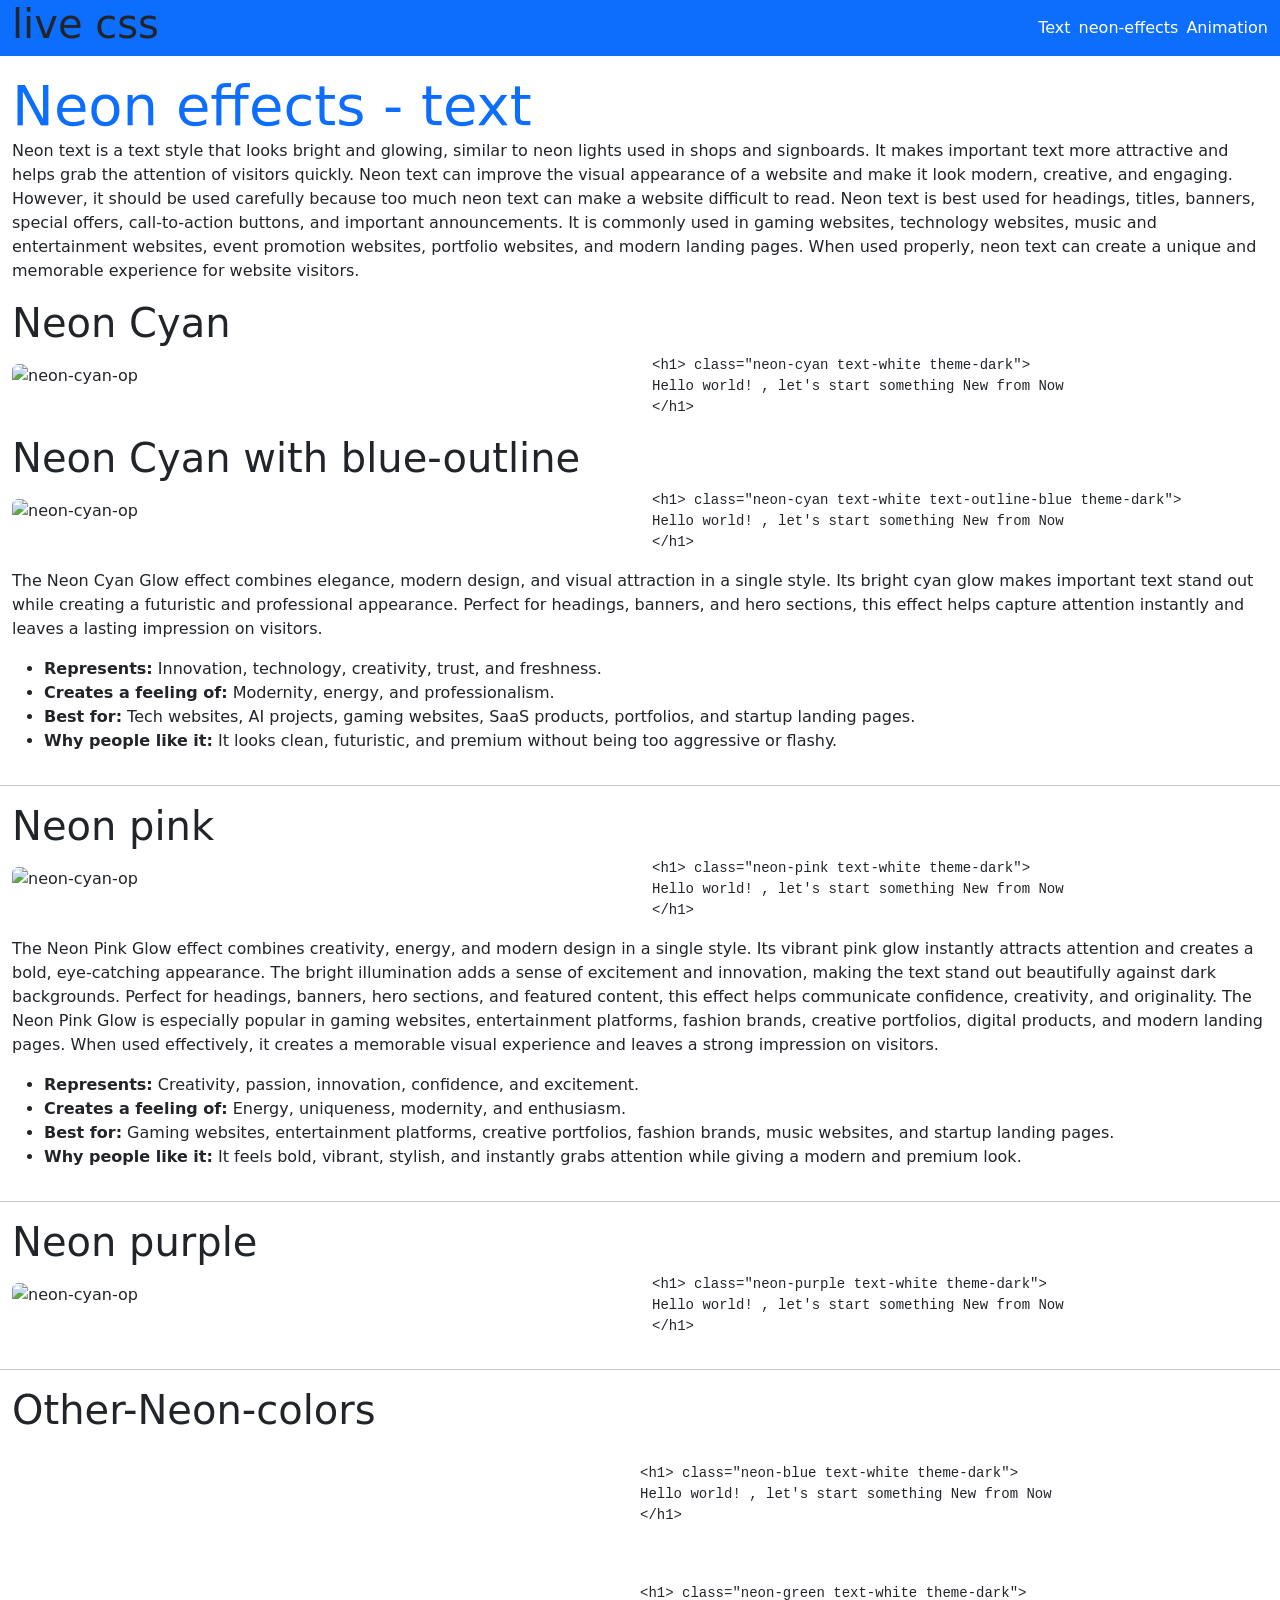
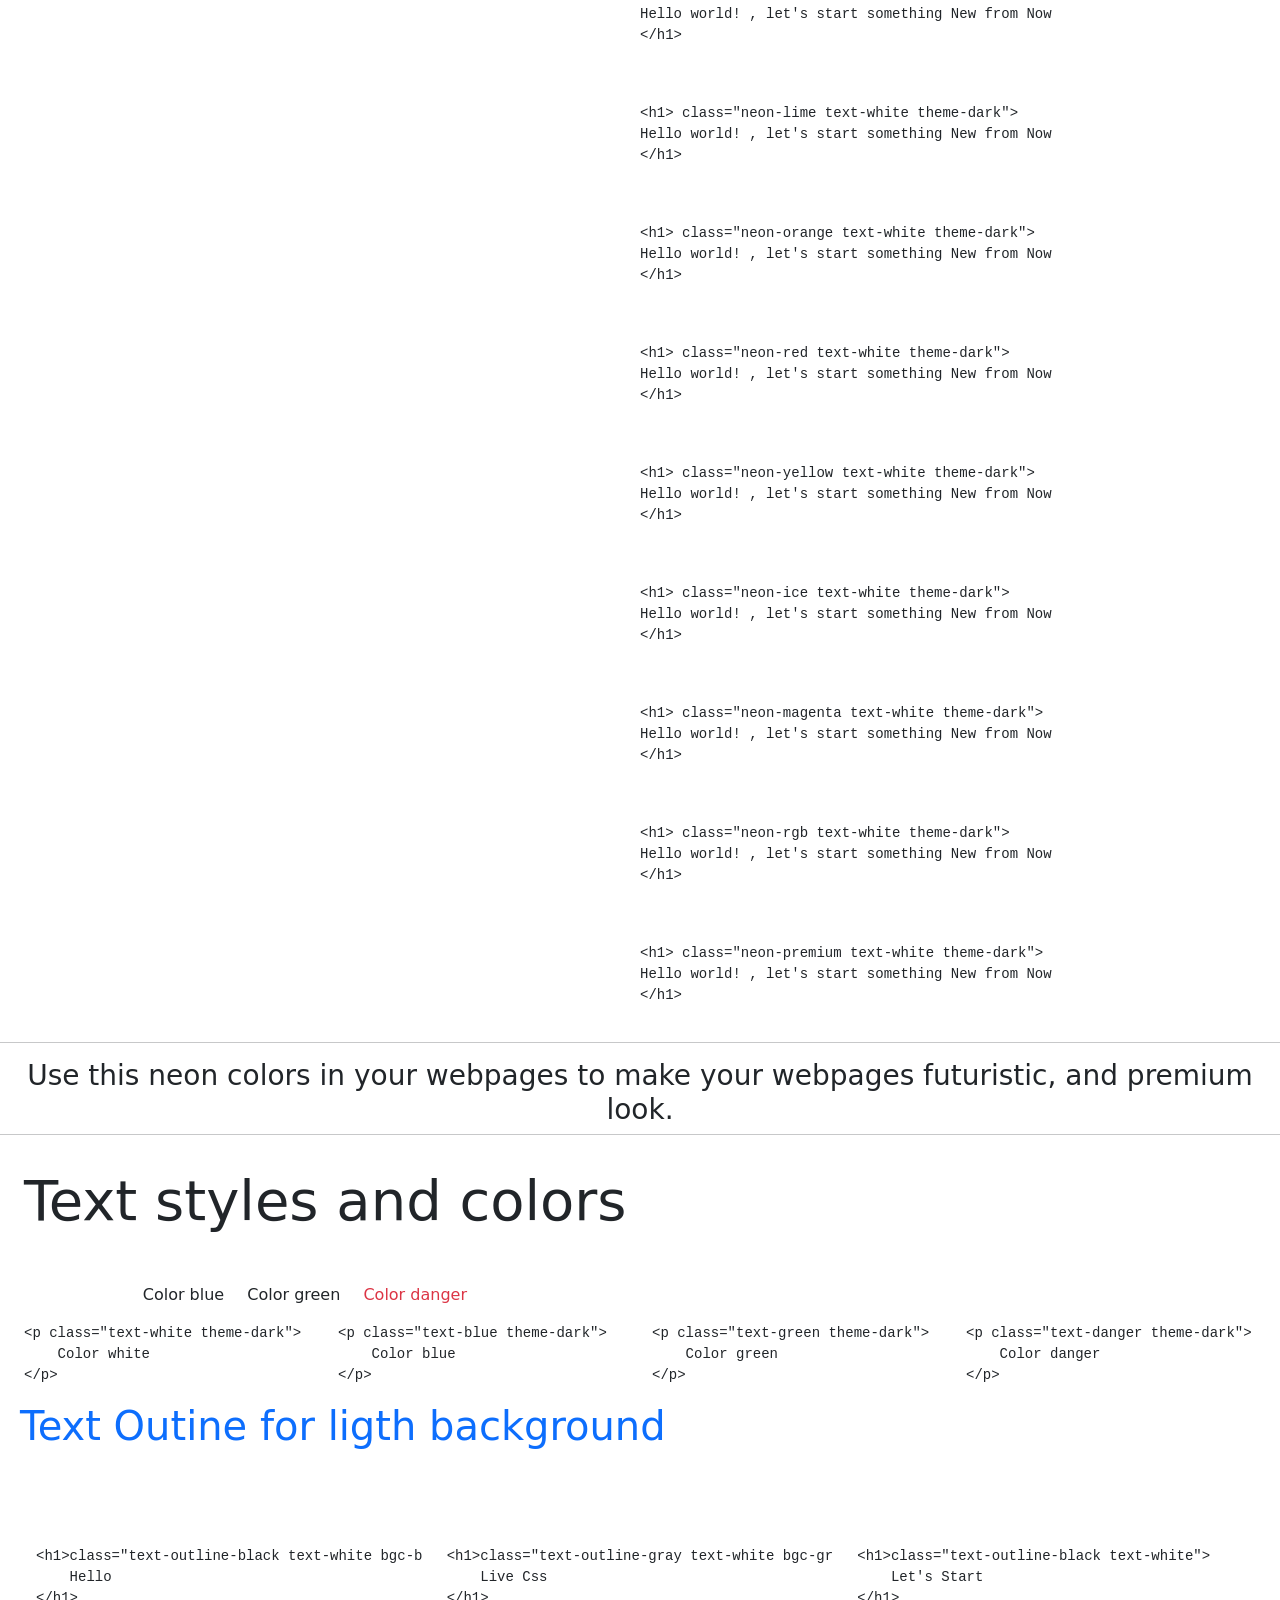
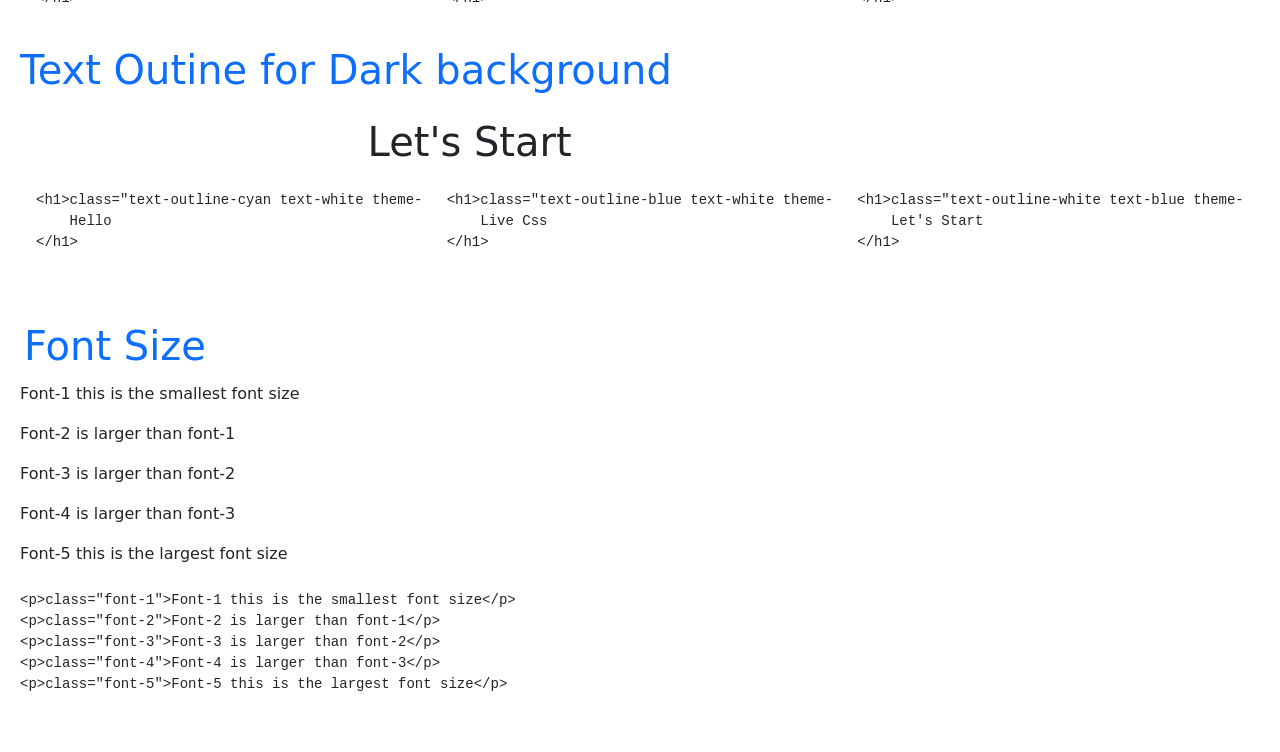
==== host/live.html @ 470fd9ce "Add files via upload" ====
<!DOCTYPE html>
<html lang="en">

<head>
    <meta charset="UTF-8">
    <meta name="viewport" content="width=device-width, initial-scale=1.0">
    <title>live css</title>
    <link rel="stylesheet" href="/style.css">
    <link href="https://cdn.jsdelivr.net/npm/bootstrap@5.3.8/dist/css/bootstrap.min.css" rel="stylesheet"
        integrity="sha384-sRIl4kxILFvY47J16cr9ZwB07vP4J8+LH7qKQnuqkuIAvNWLzeN8tE5YBujZqJLB" crossorigin="anonymous">
</head>

<body>
    <header>
        <div class="conatiner-fluid bg-primary">
            <div class="row mx-0">
                <div class="col-12 col-md-6 d-flex align-items-center">
                    <h1>live css</h1>
                </div>

                <nav class="col-12 col-md-6 d-flex justify-content-start justify-content-md-end align-items-center">
                    <ul class="list-inline d-flex align-items-center m-0 pb-1 pb-md-0">
                        <li class="list-inline-item"><a href="#text" class="text-decoration-none text-white">Text</a>
                        </li>
                        <li class="list-inline-item"><a href="#neon"
                                class="text-decoration-none text-white">neon-effects</a>
                        </li>
                        <li class="list-inline-item"><a href="liveanimation.html" class="text-decoration-none text-white">Animation</a></li>
                    </ul>
                </nav>
            </div>
        </div>
    </header>

    <div class="conatiner-fluid my-3">
        <div class="row mx-0" id="neon">
            <div class="display-4 text-primary">Neon effects - text</div>
            <div class="col-12 about-neon">
                <p>Neon text is a text style that looks bright and glowing, similar to neon lights used in shops and
                    signboards. It makes important text more attractive and helps grab the attention of visitors
                    quickly. Neon text can improve the visual appearance of a website and make it look modern, creative,
                    and engaging. However, it should be used carefully because too much neon text can make a website
                    difficult to read. Neon text is best used for headings, titles, banners, special offers,
                    call-to-action buttons, and important announcements. It is commonly used in gaming websites,
                    technology websites, music and entertainment websites, event promotion websites, portfolio websites,
                    and modern landing pages. When used properly, neon text can create a unique and memorable experience
                    for website visitors.
                </p>
            </div>

            <h1 class="heading">Neon Cyan</h1>
            <div class="col-12 col-md-6 my-2">
                <img class="img-fluid rounded" src="output\neon_cyan1.png" alt="neon-cyan-op">
            </div>

            <div class="col-12 col-md-6">
                <pre>
&lt;h1&gt; class="neon-cyan text-white theme-dark">
Hello world! , let's start something New from Now
&lt;/h1&gt;</pre>
            </div>


            <h1 class="heading">Neon Cyan with blue-outline</h1>


            <div class="col-12 col-md-6 my-2">
                <img class="img-fluid rounded" src="output\neon_cyan.png" alt="neon-cyan-op">
            </div>

            <div class="col-12 col-md-6">
                <pre>
&lt;h1&gt; class="neon-cyan text-white text-outline-blue theme-dark">
Hello world! , let's start something New from Now
&lt;/h1&gt;</pre>
            </div>

            <div class="col-12">
                <p class="about-style">
                    The Neon Cyan Glow effect combines elegance, modern design, and visual attraction in a single style.
                    Its bright cyan glow makes important text stand out while creating a futuristic and professional
                    appearance. Perfect for headings, banners, and hero sections, this effect helps capture attention
                    instantly and leaves a lasting impression on visitors.
                </p>

                <ul>
                    <li><b>Represents:</b> Innovation, technology, creativity, trust, and freshness.</li>

                    <li><b>Creates a feeling of:</b> Modernity, energy, and professionalism.</li>

                    <li><b>Best for:</b> Tech websites, AI projects, gaming websites, SaaS products, portfolios, and
                        startup landing pages.</li>

                    <li><b>Why people like it:</b> It looks clean, futuristic, and premium without being too aggressive
                        or flashy.</li>
                </ul>
            </div>
        </div>
        <hr>
        <div class="row mx-0">
            <h1 class="heading">Neon pink</h1>
            <div class="col-12 col-md-6 my-2">
                <img class="img-fluid rounded" src="output\neon_pink.png" alt="neon-cyan-op">
            </div>

            <div class="col-12 col-md-6">
                <pre>
&lt;h1&gt; class="neon-pink text-white theme-dark">
Hello world! , let's start something New from Now
&lt;/h1&gt;</pre>
            </div>

            <div class="col-12">
                <p class="about-style">
                    The Neon Pink Glow effect combines creativity, energy, and modern design in a single style. Its
                    vibrant pink glow instantly attracts attention and creates a bold, eye-catching appearance. The
                    bright illumination adds a sense of excitement and innovation, making the text stand out beautifully
                    against dark backgrounds. Perfect for headings, banners, hero sections, and featured content, this
                    effect helps communicate confidence, creativity, and originality. The Neon Pink Glow is especially
                    popular in gaming websites, entertainment platforms, fashion brands, creative portfolios, digital
                    products, and modern landing pages. When used effectively, it creates a memorable visual experience
                    and leaves a strong impression on visitors.

                </p>

                <ul>
                    <li> <b>Represents:</b> Creativity, passion, innovation, confidence, and excitement.</li>
                    <li><b> Creates a feeling of:</b> Energy, uniqueness, modernity, and enthusiasm.</li>
                    <li> <b> Best for:</b> Gaming websites, entertainment platforms, creative portfolios, fashion
                        brands, music
                        websites, and startup landing pages.</li>
                    <li><b> Why people like it:</b> It feels bold, vibrant, stylish, and instantly grabs attention while
                        giving
                        a modern and premium look.</li>
                </ul>
            </div>
        </div>
        <hr>

        <div class="row mx-0">
            <h1 class="heading">Neon purple</h1>
            <div class="col-12 col-md-6 my-2">
                <img class="img-fluid rounded" src="output\neon_purple.png" alt="neon-cyan-op">
            </div>

            <div class="col-12 col-md-6">
                <pre>
&lt;h1&gt; class="neon-purple text-white theme-dark">
Hello world! , let's start something New from Now
&lt;/h1&gt;</pre>
            </div>

            
        </div>
        <hr>

        <div class="row mx-0">
            <h1 class="heading">Other-Neon-colors</h1>
            <div class="row d-flex align-items-center">
                <div class="col-12 col-md-6 my-2">
                    <h1 id="other-neon" class="neon-blue text-white theme-dark ps-3 ">
                        Hello world! , let's start something New from Now
                    </h1>
                </div>

                <div class="col-12 col-md-6">
                    <pre>
&lt;h1&gt; class="neon-blue text-white theme-dark">
Hello world! , let's start something New from Now
&lt;/h1&gt;</pre>
                </div>
            </div>

            <div class="row d-flex align-items-center">
                <div class="col-12 col-md-6 my-2">
                    <h1 id="other-neon" class="neon-green text-white theme-dark ps-3 ">
                        Hello world! , let's start something New from Now
                    </h1>
                </div>

                <div class="col-12 col-md-6">
                    <pre>
&lt;h1&gt; class="neon-green text-white theme-dark">
Hello world! , let's start something New from Now
&lt;/h1&gt;</pre>
                </div>
            </div>

            <div class="row d-flex align-items-center">
                <div class="col-12 col-md-6 my-2">
                    <h1 id="other-neon" class="neon-lime text-white theme-dark ps-3 ">
                        Hello world! , let's start something New from Now
                    </h1>
                </div>

                <div class="col-12 col-md-6">
                    <pre>
&lt;h1&gt; class="neon-lime text-white theme-dark">
Hello world! , let's start something New from Now
&lt;/h1&gt;</pre>
                </div>
            </div>
            <div class="row d-flex align-items-center">
                <div class="col-12 col-md-6 my-2">
                    <h1 id="other-neon" class="neon-orange text-white theme-dark ps-3 ">
                        Hello world! , let's start something New from Now
                    </h1>
                </div>

                <div class="col-12 col-md-6">
                    <pre>
&lt;h1&gt; class="neon-orange text-white theme-dark">
Hello world! , let's start something New from Now
&lt;/h1&gt;</pre>
                </div>
            </div>
            <div class="row d-flex align-items-center">
                <div class="col-12 col-md-6 my-2">
                    <h1 id="other-neon" class="neon-red text-white theme-dark ps-3 ">
                        Hello world! , let's start something New from Now
                    </h1>
                </div>

                <div class="col-12 col-md-6">
                    <pre>
&lt;h1&gt; class="neon-red text-white theme-dark">
Hello world! , let's start something New from Now
&lt;/h1&gt;</pre>
                </div>
            </div>
            <div class="row d-flex align-items-center">
                <div class="col-12 col-md-6 my-2">
                    <h1 id="other-neon" class="neon-yellow text-white theme-dark ps-3 ">
                        Hello world! , let's start something New from Now
                    </h1>
                </div>

                <div class="col-12 col-md-6">
                    <pre>
&lt;h1&gt; class="neon-yellow text-white theme-dark">
Hello world! , let's start something New from Now
&lt;/h1&gt;</pre>
                </div>
            </div>
            <div class="row d-flex align-items-center">
                <div class="col-12 col-md-6 my-2">
                    <h1 id="other-neon" class="neon-ice text-white theme-dark ps-3 ">
                        Hello world! , let's start something New from Now
                    </h1>
                </div>

                <div class="col-12 col-md-6">
                    <pre>
&lt;h1&gt; class="neon-ice text-white theme-dark">
Hello world! , let's start something New from Now
&lt;/h1&gt;</pre>
                </div>
            </div>
            <div class="row d-flex align-items-center">
                <div class="col-12 col-md-6 my-2">
                    <h1 id="other-neon" class="neon-magenta text-white theme-dark ps-3 ">
                        Hello world! , let's start something New from Now
                    </h1>
                </div>

                <div class="col-12 col-md-6">
                    <pre>
&lt;h1&gt; class="neon-magenta text-white theme-dark">
Hello world! , let's start something New from Now
&lt;/h1&gt;</pre>
                </div>
            </div>
            <div class="row d-flex align-items-center">
                <div class="col-12 col-md-6 my-2">
                    <h1 id="other-neon" class="neon-rgb text-white theme-dark ps-3 ">
                        Hello world! , let's start something New from Now
                    </h1>
                </div>

                <div class="col-12 col-md-6">
                    <pre>
&lt;h1&gt; class="neon-rgb text-white theme-dark">
Hello world! , let's start something New from Now
&lt;/h1&gt;</pre>
                </div>
            </div>
            <div class="row d-flex align-items-center">
                <div class="col-12 col-md-6 my-2">
                    <h1 id="other-neon" class="neon-premium text-white theme-dark ps-3 ">
                        Hello world! , let's start something New from Now
                    </h1>
                </div>

                <div class="col-12 col-md-6">
                    <pre>
&lt;h1&gt; class="neon-premium text-white theme-dark">
Hello world! , let's start something New from Now
&lt;/h1&gt;</pre>
                </div>
            </div>
            <hr>
            <div class="col text-center">
                <h3>Use this neon colors in your webpages to make your webpages futuristic, and premium look.</h3>
            </div>
            <hr>




        </div>
    </div>

    <!-- text style -->

    <div class="container-fluid my-3">
        <div class="row mx-0">
            <div class="display-4" id="text">Text styles and colors</div>
            <div class="col-12 mt-5">
                <p class="theme-dark text-white me-2" style="display: inline; padding: 5px;">
                    Color white
                </p>
                <p class="theme-dark text-blue me-2" style="display: inline; padding: 5px;">
                    Color blue
                </p>
                <p class="theme-dark text-green me-2" style="display: inline; padding: 5px;">
                    Color green
                </p>
                <p class="theme-dark text-danger me-2" style="display: inline; padding: 5px;">
                    Color danger
                </p>
            </div>

            <div class="col-12 col-sm-4 col-md-3">
                <pre class="mt-3" id="pre">
&lt;p class="text-white theme-dark"&gt;
    Color white
&lt;/p&gt;
</pre>
            </div>
            <div class="col-12 col-sm-4 col-md-3">
                <pre class="mt-3" id="pre">
&lt;p class="text-blue theme-dark"&gt;
    Color blue
&lt;/p&gt;
</pre>
            </div>
            <div class="col-12 col-sm-4 col-md-3">
                <pre class="mt-3" id="pre">
&lt;p class="text-green theme-dark"&gt;
    Color green
&lt;/p&gt;
</pre>
            </div>
            <div class="col-12 col-sm-4 col-md-3">
                <pre class="mt-3" id="pre">
&lt;p class="text-danger theme-dark"&gt;
    Color danger
&lt;/p&gt;
</pre>
            </div>
        </div>

        <div class="row mx-0">
            <h1 class="ms-2 text-primary p-0" style="width: fit-content;">
                Text Outine for ligth background
            </h1>
            <div class="col-12 mt-3">
                <h1 class="text-outline-black text-white p-1 m-1 bgc-blue d-inline b-rounded">
                    Hello
                </h1>
                <h1 class="text-outline-gray text-white p-1 m-1 bgc-green d-inline b-rounded">
                    Live Css,
                </h1>
                <h1 class="text-outline-navy text-white p-1 m-1 d-inline b-rounded">
                    Let's Start
                </h1>
            </div>

            <div class="row mx-0 mt-4">
                <div class="col-12 col-sm-4">
                    <pre>
&lt;h1&gt;class="text-outline-black text-white bgc-blue b-rounded">
    Hello
&lt;/h1&gt;
                    </pre>
                </div>
                <div class="col-12 col-sm-4">
                    <pre>
&lt;h1&gt;class="text-outline-gray text-white bgc-green b-rounded">
    Live Css
&lt;/h1&gt;
                    </pre>
                </div>
                <div class="col-12 col-sm-4">
                    <pre>
&lt;h1&gt;class="text-outline-black text-white">
    Let's Start
&lt;/h1&gt;
                    </pre>
                </div>
            </div>
        </div>

        <!-- outline text for dark bg -->

        <div class="row mx-0">
            <h1 class="ms-2 text-primary p-0" style="width: fit-content;">
                Text Outine for Dark background
            </h1>
            <div class="col-12 mt-3">
                <h1 class="text-outline-cyan text-white p-1 m-1 theme-dark d-inline b-rounded">
                    Hello
                </h1>
                <h1 class="text-outline-blue text-white p-1 m-1 theme-dark d-inline b-rounded">
                    Live Css,
                </h1>
                <h1 class="text-outline-white text-blue p-1 m-1 theme-dark d-inline b-rounded">
                    Let's Start
                </h1>
            </div>

            <div class="row mx-0 mt-4">
                <div class="col-12 col-sm-4">
                    <pre>
&lt;h1&gt;class="text-outline-cyan text-white theme-dark b-rounded">
    Hello
&lt;/h1&gt;
                    </pre>
                </div>
                <div class="col-12 col-sm-4">
                    <pre>
&lt;h1&gt;class="text-outline-blue text-white theme-dark b-rounded">
    Live Css
&lt;/h1&gt;
                    </pre>
                </div>
                <div class="col-12 col-sm-4">
                    <pre>
&lt;h1&gt;class="text-outline-white text-blue theme-dark">
    Let's Start
&lt;/h1&gt;
                    </pre>
                </div>
            </div>
        </div>

        <!-- fonts size -->
    </div>

    <!--text -- color and outline end -->

    <div class="container-fluid p-3">
        <div class="row mx-0">
            <h1 class="ms-2 text-primary p-0" style="width: fit-content;">
                Font Size
            </h1>

            <div class="col-12 p-1 font-size-op">
                <p class="font-1">Font-1 this is the smallest font size</p>
                <p class="font-2">Font-2 is larger than font-1</p>
                <p class="font-3">Font-3 is larger than font-2</p>
                <p class="font-4">Font-4 is larger than font-3</p>
                <p class="font-5">Font-5 this is the largest font size</p>

            </div>

            <div class="col-12 p-1">
                <pre>
&lt;p&gt;class="font-1">Font-1 this is the smallest font size&lt;/p&gt;
&lt;p&gt;class="font-2">Font-2 is larger than font-1&lt;/p&gt;
&lt;p&gt;class="font-3">Font-3 is larger than font-2&lt;/p&gt;
&lt;p&gt;class="font-4">Font-4 is larger than font-3&lt;/p&gt;
&lt;p&gt;class="font-5">Font-5 this is the largest font size&lt;/p&gt;
                </pre>
            </div>
        </div>
    </div>
</body>

</html>
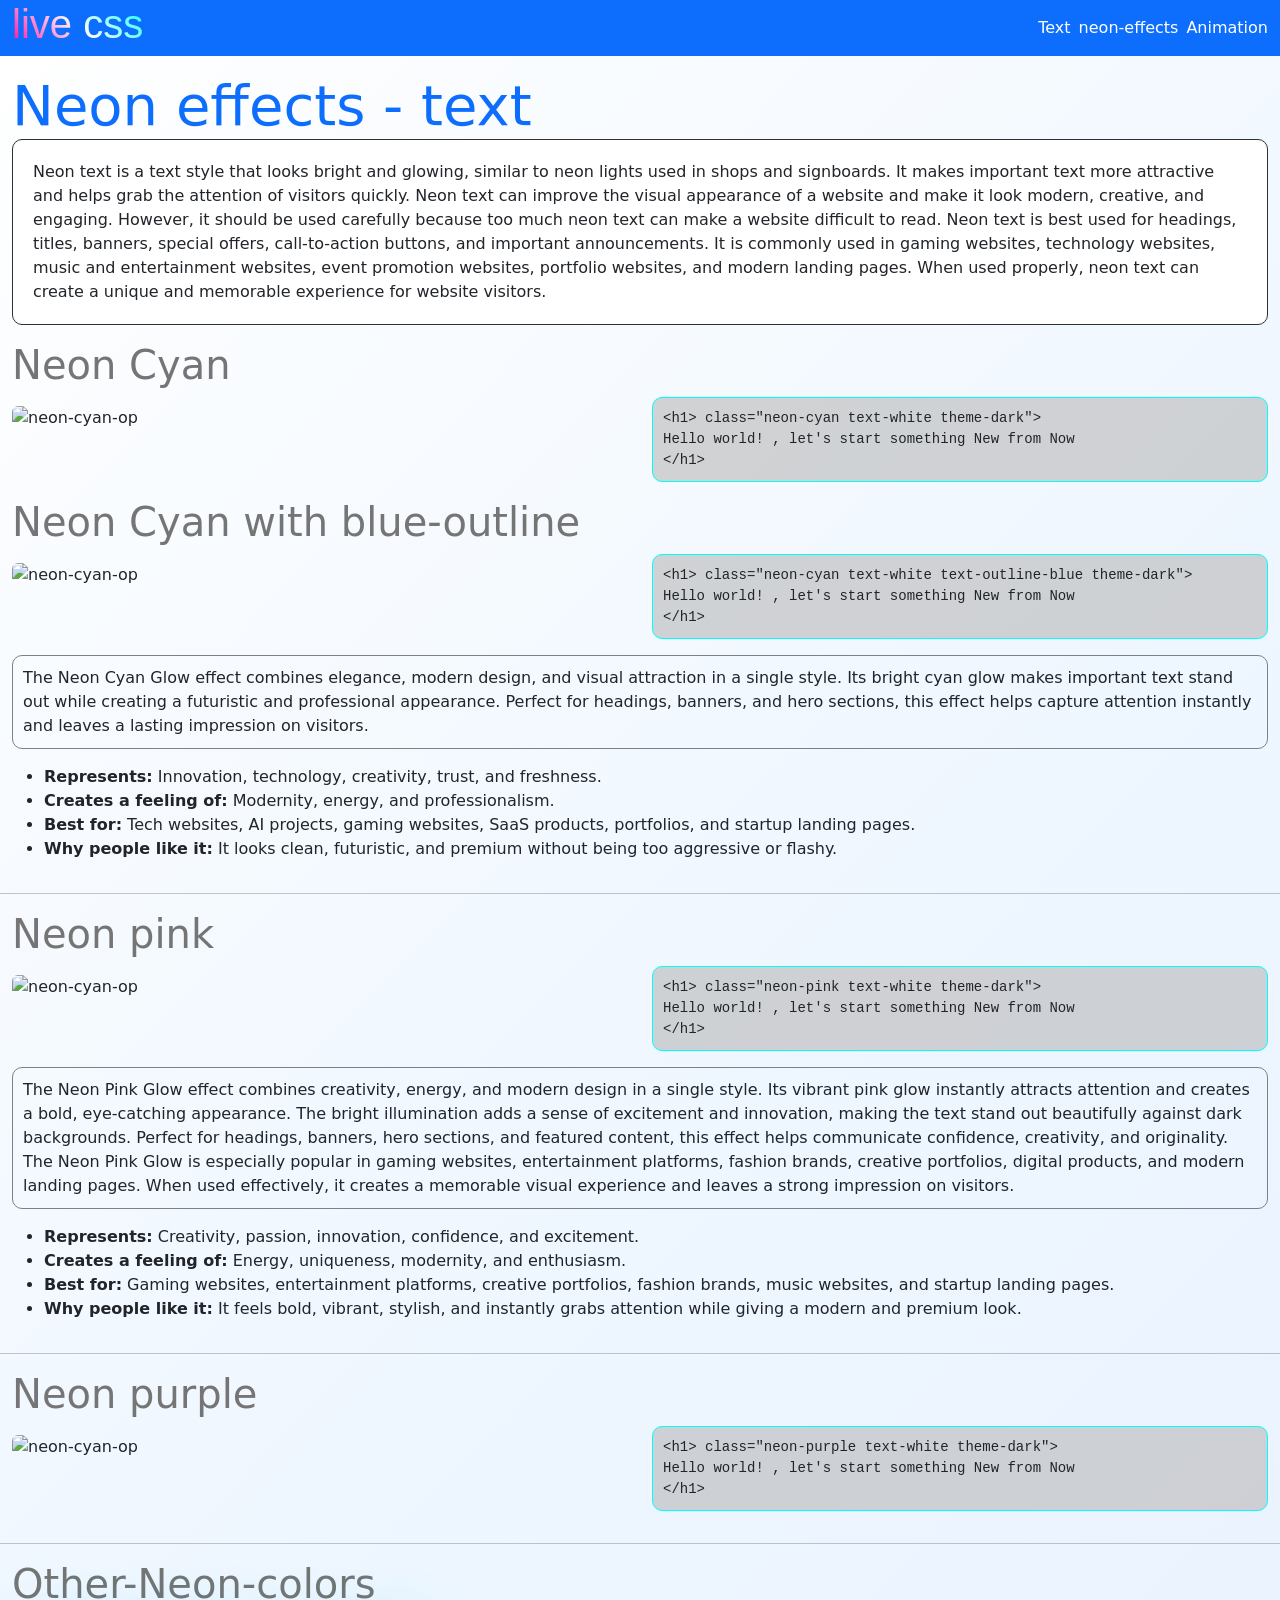
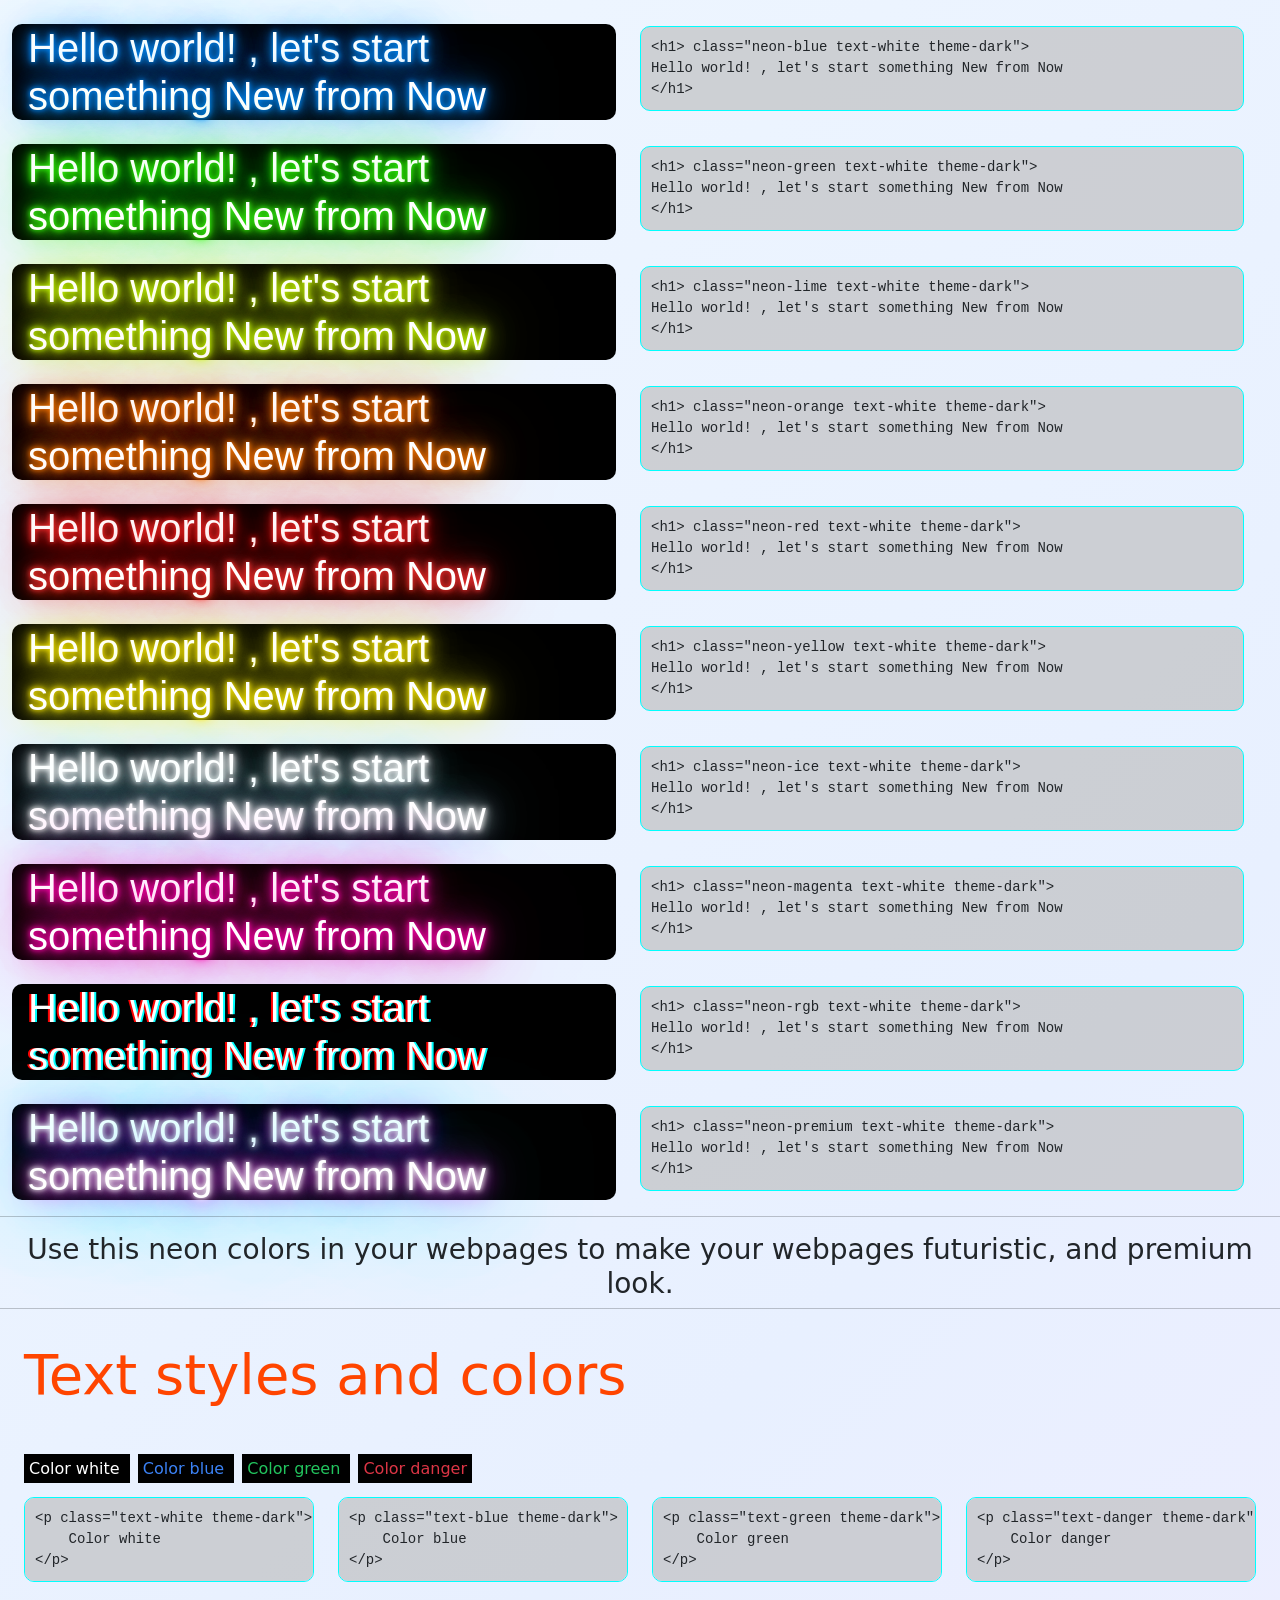
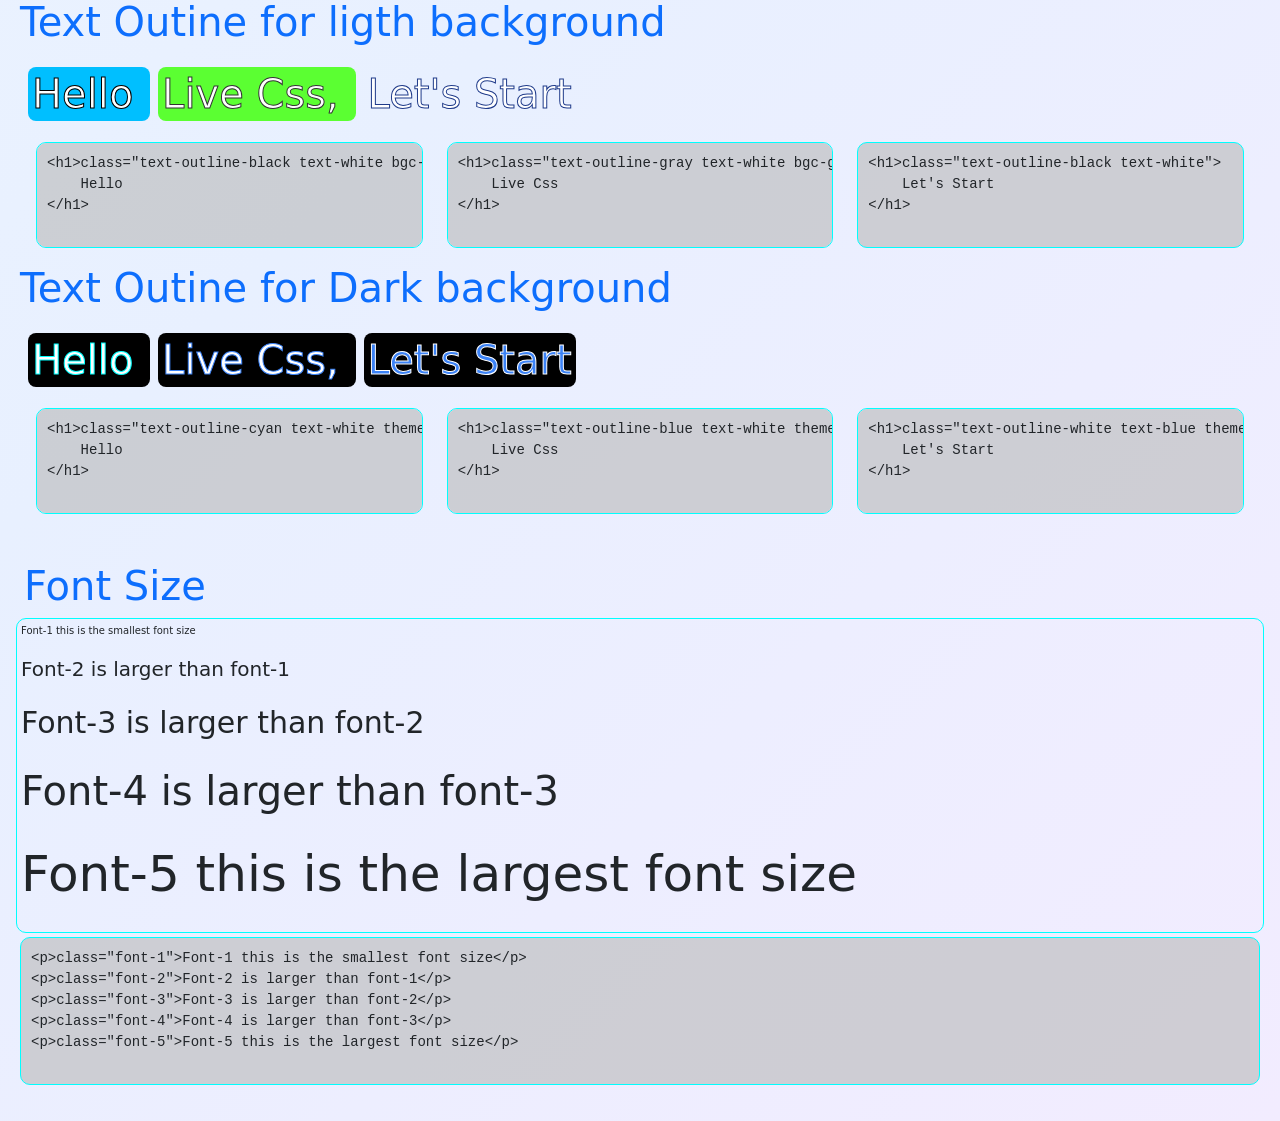
==== commit e9a2cc6e: "Update live.html" ====
--- a/host/live.html
+++ b/host/live.html
@@ -50,7 +50,7 @@
 
             <h1 class="heading">Neon Cyan</h1>
             <div class="col-12 col-md-6 my-2">
-                <img class="img-fluid rounded" src="output\neon_cyan1.png" alt="neon-cyan-op">
+                <img class="img-fluid rounded" src="output/neon_cyan.png" alt="neon-cyan-op">
             </div>
 
             <div class="col-12 col-md-6">
@@ -477,4 +477,4 @@
     </div>
 </body>
 
-</html>+</html>
--- a/style.css
+++ b/style.css
@@ -0,0 +1,182 @@
+@import url("main.css");
+
+
+*{
+    margin: 0px;
+    padding: 0px;
+}
+
+
+body{
+    min-height: 100vh;
+    background: linear-gradient(
+        135deg,
+        #ffffff,
+        #eef6ff,
+        #e8f0ff,
+        #f2ecff
+    );
+}
+
+/* *{
+    outline: 1px solid red;
+} */
+
+header{
+    position: sticky;
+    top:0px;
+    z-index: 10;
+}
+header h1{
+    width: fit-content;
+    background:linear-gradient(45deg,rgb(255, 0, 153),white,cyan) ;
+    background-clip: text;
+    color: transparent;
+   font-family: Arial, sans-serif;
+}
+
+li a:hover{
+    transition: 0.5s;
+    color: black !important;
+}
+
+
+header nav{
+    border-top: none;
+}
+
+
+
+@media screen and (max-width:768px) {
+    header nav{
+        border-top: 1px solid rgb(39, 0, 124);
+        
+    }
+    
+}
+
+.heading{
+    color: rgb(117, 117, 117);
+}
+
+pre{
+    border-radius: 10px;
+    border: 1px solid cyan;
+    padding: 10px;
+    background-color: rgba(188, 188, 188, 0.644);
+}
+
+.about-neon p{
+    border: 1.5px solid rgb(48, 48, 48);
+    background-color: white;
+    border-radius: 10px;
+    padding: 20px;
+}
+
+.display-4{
+    font-weight: 400 !important;
+    color: orangered;
+}
+
+.about-style{
+    border: gray 1px solid;
+    border-radius: 10px;
+    padding: 10px;
+    
+}
+
+#other-neon{
+    border-radius: 10px;
+}
+
+.b-rounded{
+    border-radius: 8px !important;
+}
+
+.font-size-op{
+    border-radius: 10px;
+    border: aqua 1px solid;
+}
+
+/* css for textani or page2 - typing text */
+
+.dub-body{
+    padding: 0px 10px;
+}
+
+.title-card{
+    height: 90vh;
+    display: flex;
+    flex-direction: column;
+    justify-content: center;
+    align-items: center;
+    background: linear-gradient(
+        135deg,
+        #18203c,
+        #1c1e3b,
+        #151630,
+        #060610
+    );
+    
+}
+.ani{
+    background: linear-gradient(
+        135deg,
+        #18203c,
+        #1c1e3b,
+        #151630,
+        #060610
+    );
+}
+
+.Welcome-text{
+    font-weight: 400 !important;
+    color:rgb(0, 208, 255) !important;
+}
+
+
+.neon-rgb,.neon-rgb p{
+    border-color: white;
+    font-family: Arial, sans-serif;
+    color: #fff;
+    text-shadow:
+        -2px 0 #ff0000,
+         2px 0 #00ffff !important;
+}
+
+/* for output box */
+
+.op-box,.code-box{
+    border-radius: 10px;
+    border: 2px solid rgb(0, 119, 255);
+    background-color:rgba(211, 211, 211, 0.876) ;
+}
+
+.code-box pre{
+    border: none;
+}
+
+.code-box{
+    position: relative;
+    display: flex;
+    justify-content: center;
+    align-items: center;
+}
+
+/* home page */
+
+#csslink,#jslink{
+    border-radius: 10px;
+    position: relative;
+    padding: 5px;
+    background-color:rgba(188, 188, 188, 0.644);;
+}
+
+
+#csslink i,#jslink i{
+    position: absolute;
+    top: 2px;
+    right: 8px;
+    color: rgb(0, 0, 0);
+    
+}
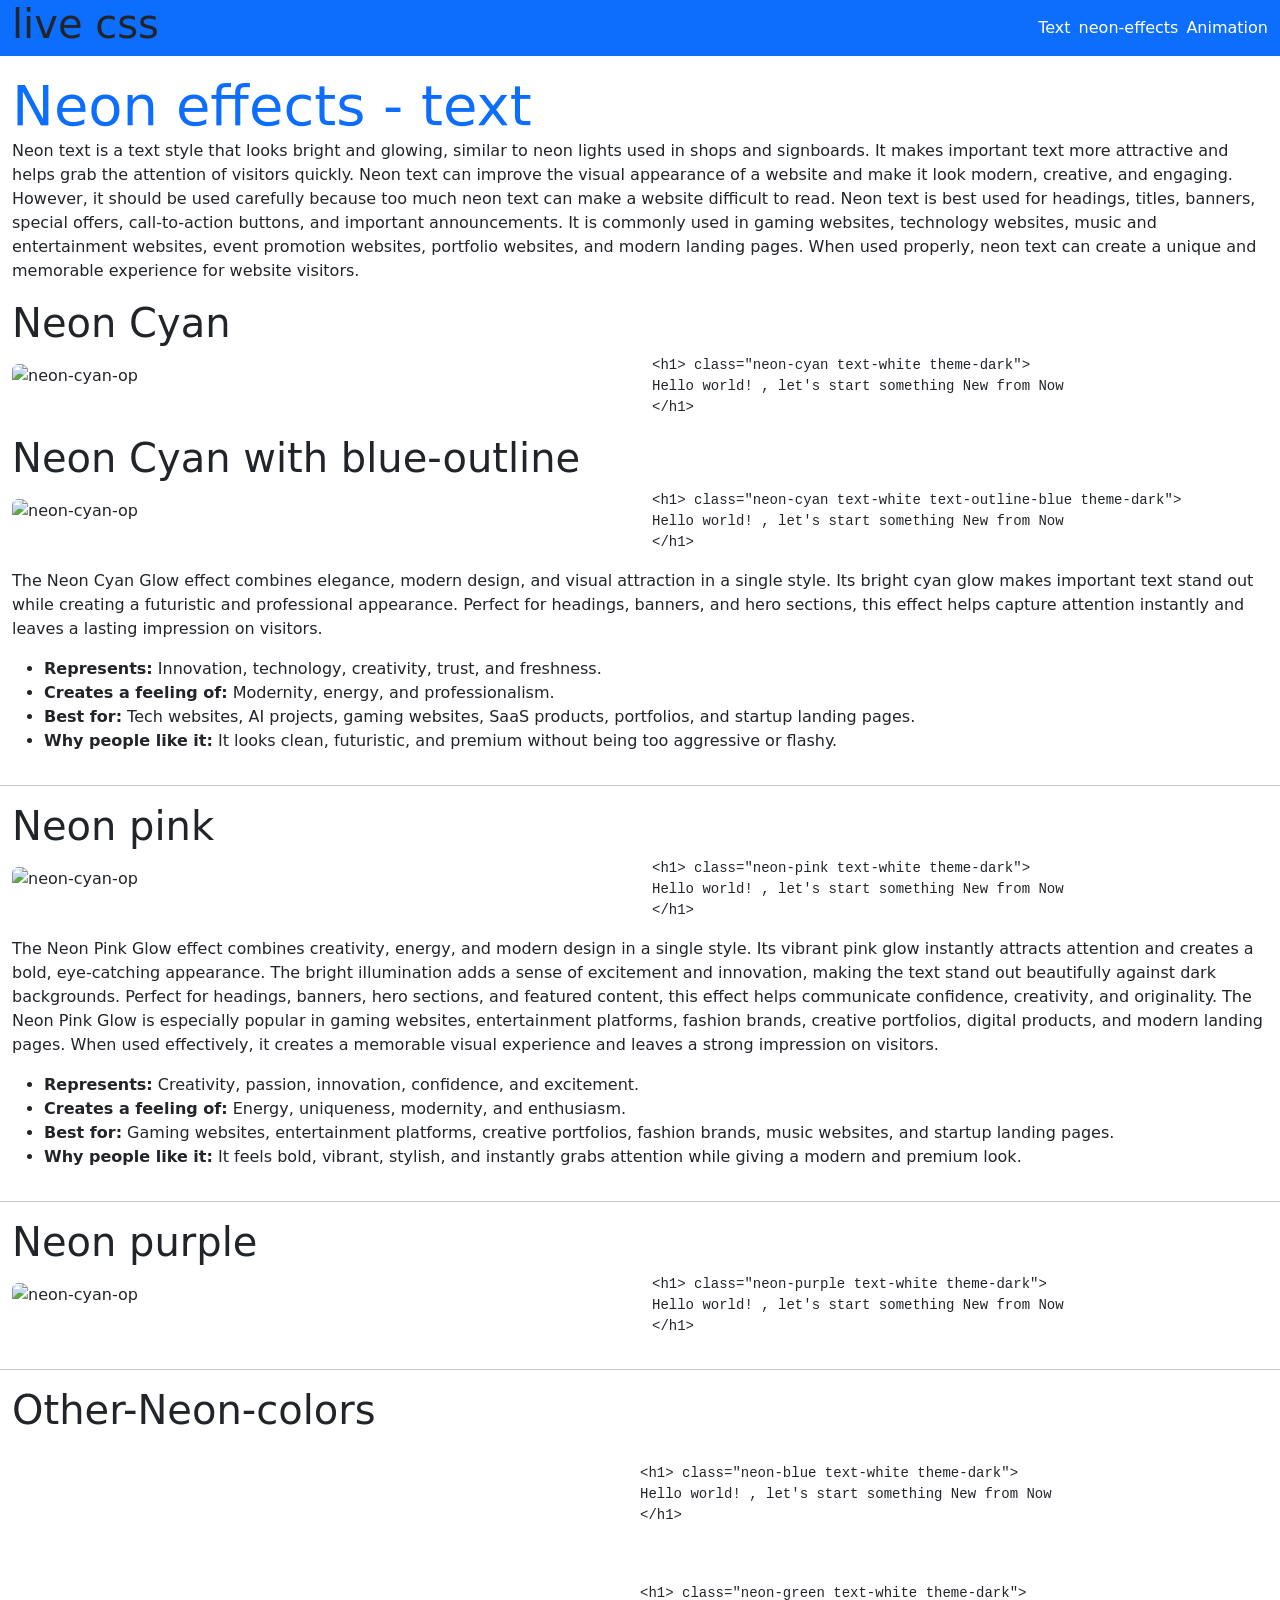
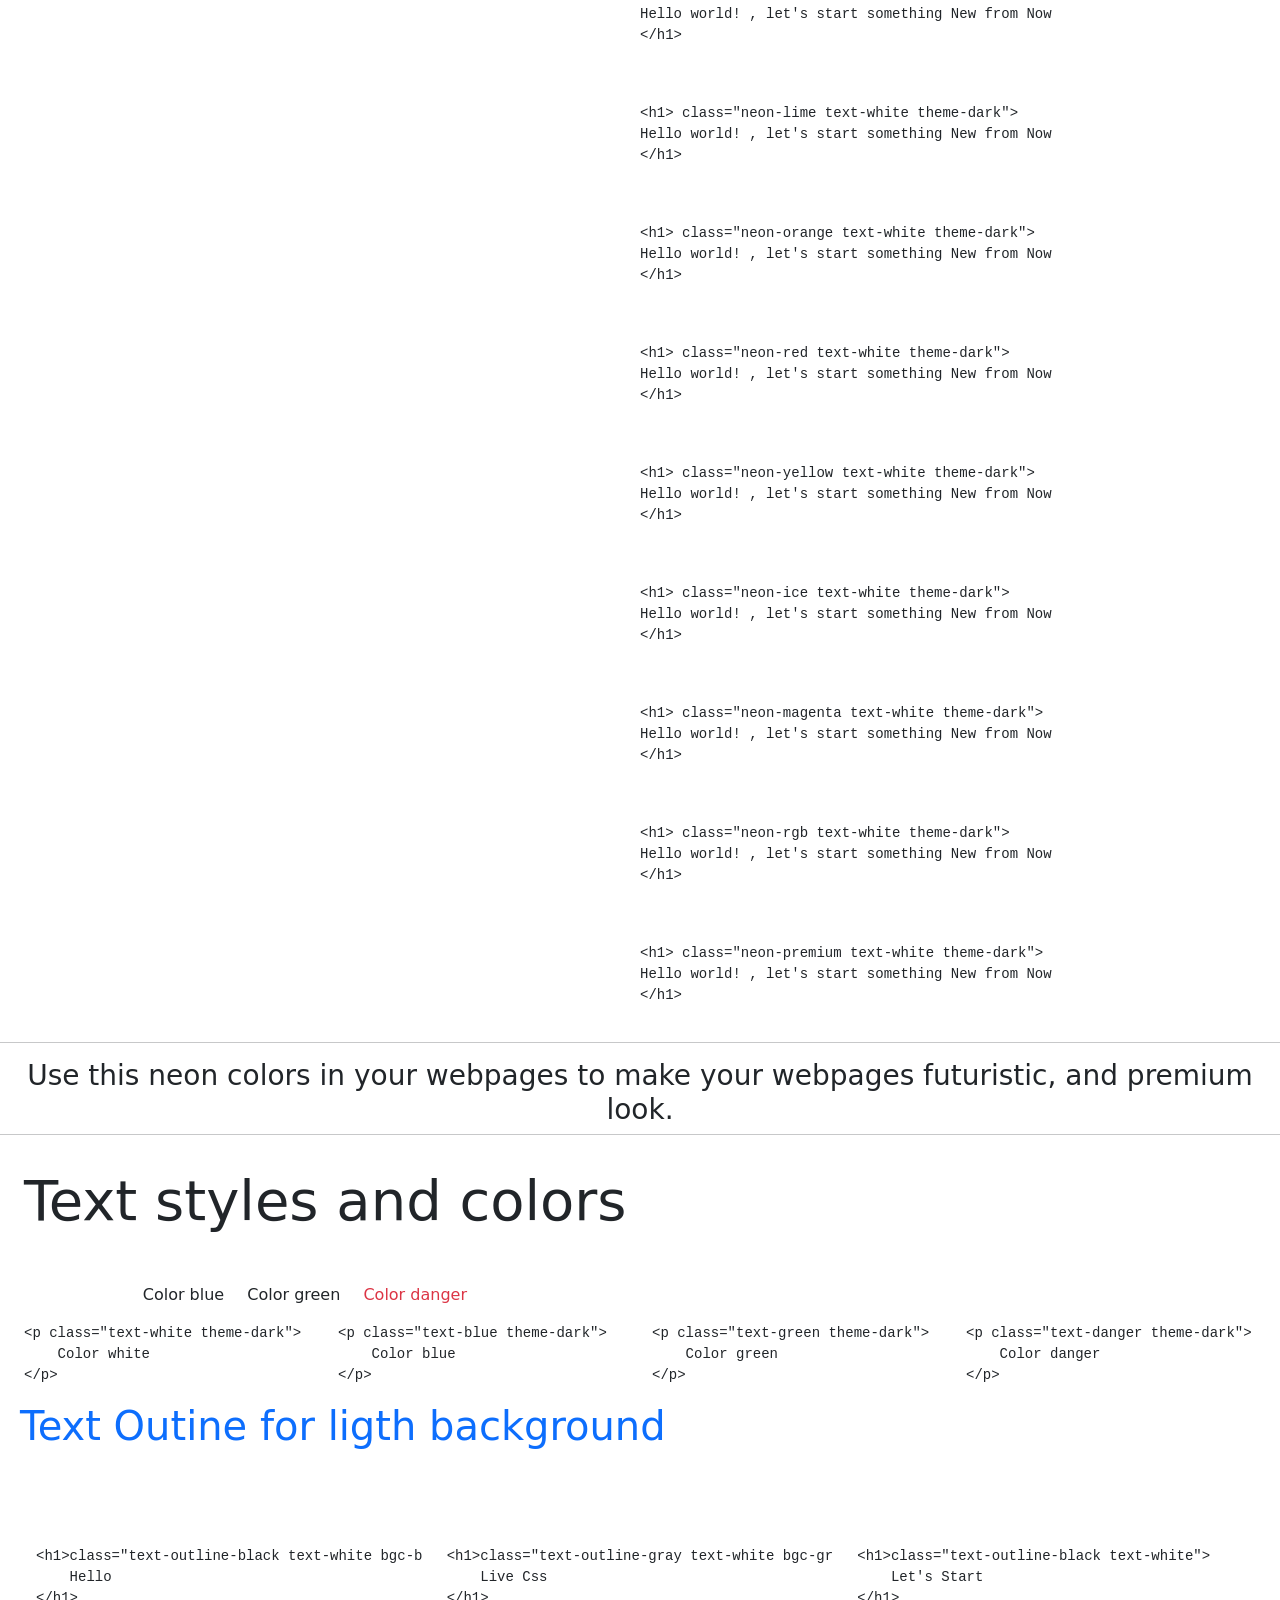
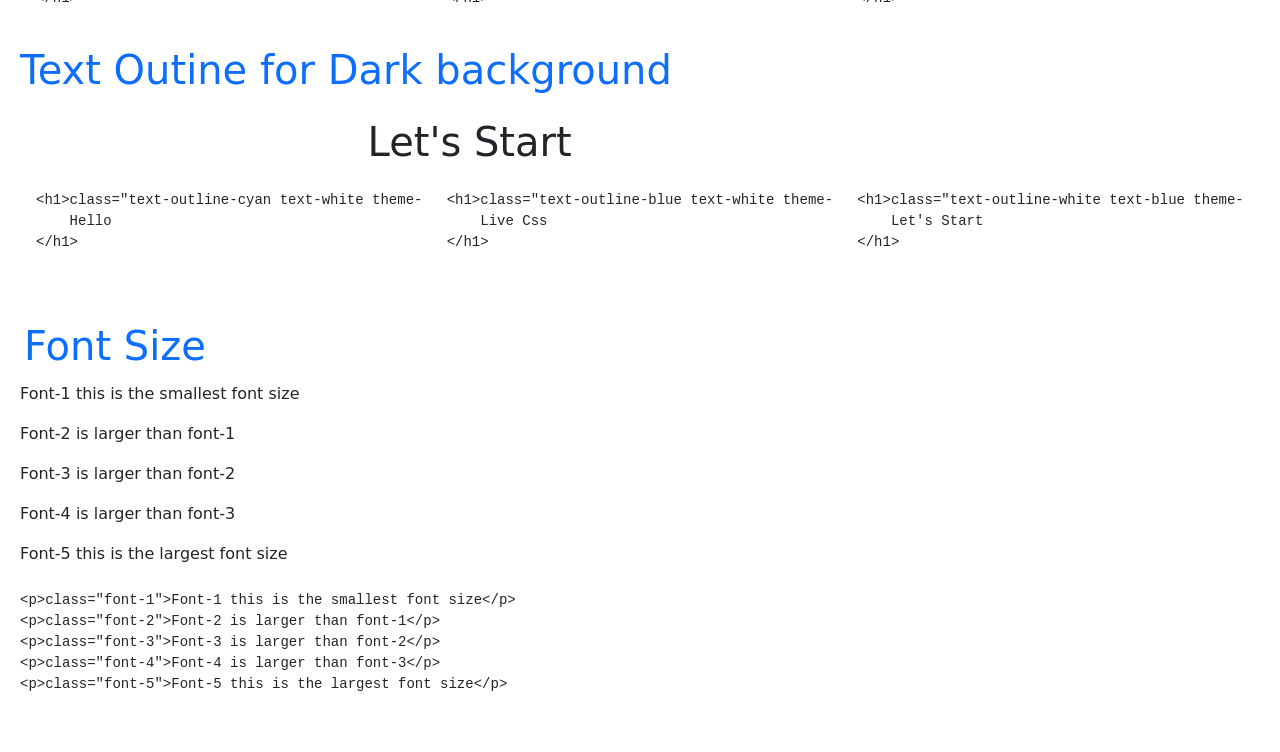
==== commit a2aa3724: "Update live.html" ====
--- a/host/live.html
+++ b/host/live.html
@@ -5,7 +5,7 @@
     <meta charset="UTF-8">
     <meta name="viewport" content="width=device-width, initial-scale=1.0">
     <title>live css</title>
-    <link rel="stylesheet" href="/style.css">
+    <link rel="stylesheet" href="style.css">
     <link href="https://cdn.jsdelivr.net/npm/bootstrap@5.3.8/dist/css/bootstrap.min.css" rel="stylesheet"
         integrity="sha384-sRIl4kxILFvY47J16cr9ZwB07vP4J8+LH7qKQnuqkuIAvNWLzeN8tE5YBujZqJLB" crossorigin="anonymous">
 </head>
